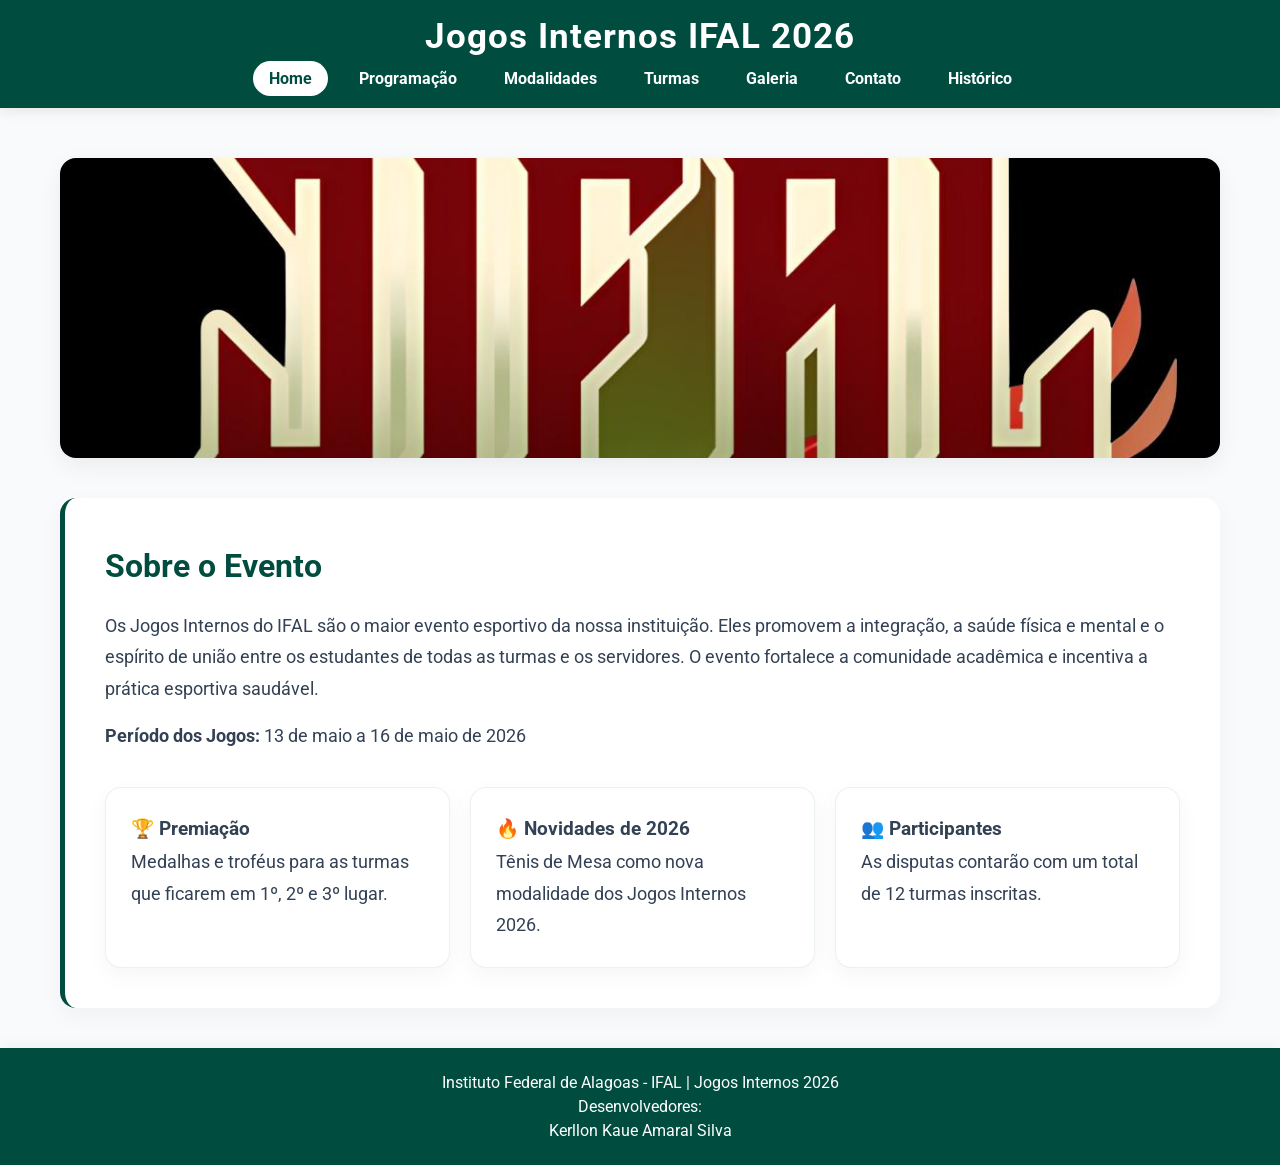
==== index.html @ f38f2f04 "first commit" ====
<!DOCTYPE html>
<html lang="pt-BR">
<head>
  <meta charset="UTF-8">
  <meta name="viewport" content="width=device-width, initial-scale=1.0">
  <title>Jogos Internos IFAL 2026</title>
  <link rel="stylesheet" href="style.css">
  <link href="https://fonts.googleapis.com/css2?family=Roboto:wght@400;700&display=swap" rel="stylesheet">
</head>
<body>
  <header>
    <h1>Jogos Internos IFAL 2026</h1>
    <nav>
      <ul class="menu">
        <li><a href="index.html" class="ativo">Home</a></li>
        <li><a href="programacao.html">Programação</a></li>
        <li><a href="modalidades.html">Modalidades</a></li>
        <li><a href="equipes.html">Turmas</a></li>
        <li><a href="galeria.html">Galeria</a></li>
        <li><a href="contato.html">Contato</a></li>
        <li><a href="historico.html">Histórico</a></li>
      </ul>
    </nav>
  </header>

  <main>
    <section class="banner">
      <img src="imagens/banner.jpg" alt="Banner Jogos Internos IFAL">
    </section>

    <section class="resumo">
      <h2>Sobre o Evento</h2>
      <p>Os Jogos Internos do IFAL são o maior evento esportivo da nossa instituição. Eles promovem a integração, a saúde física e mental e o espírito de união entre os estudantes de todas as turmas e os servidores. O evento fortalece a comunidade acadêmica e incentiva a prática esportiva saudável.</p>

      <p><strong>Período dos Jogos:</strong> 13 de maio a 16 de maio de 2026</p>

      <div class="destaques-ano">
        <div class="destaque-item">
          <h3>🏆 Premiação</h3>
          <p>Medalhas e troféus para as turmas que ficarem em 1º, 2º e 3º lugar.</p>
        </div>
        <div class="destaque-item">
          <h3>🔥 Novidades de 2026</h3>
          <p>Tênis de Mesa como nova modalidade dos Jogos Internos 2026.</p>
        </div>
        <div class="destaque-item">
          <h3>👥 Participantes</h3>
          <p>As disputas contarão com um total de 12 turmas inscritas.</p>
        </div>
      </div>
    </section>
  </main>

<footer class="rodape"> 
  <p>Instituto Federal de Alagoas - IFAL | Jogos Internos 2026</p> 
  <p>Desenvolvedores:</p> 
  <p>Kerllon Kaue Amaral Silva</p> 
</body>
</html>
---- style.css ----
:root {
  --primaria: #004d40;
  --secundaria: #00695c;
  --destaque: #e0f2f1;
  --fundo: #f8fafc;
  --texto: #334155;
}

* {
  margin: 0;
  padding: 0;
  box-sizing: border-box;
}

body {
  font-family: 'Roboto', Arial, sans-serif;
  background-color: var(--fundo);
  color: var(--texto);
  display: flex;
  flex-direction: column;
  min-height: 100vh;
}

main {
  flex: 1;
  width: 100%;
  max-width: 1200px;
  margin: 50px auto 40px;
  padding: 0 20px;
}

header {
  background: var(--primaria);
  color: white;
  padding: 15px 20px 20px;
  text-align: center;
  box-shadow: 0 4px 12px rgba(0,0,0,0.08);
  display: flex;
  flex-direction: column;
  align-items: center;
}

header h1 {
  font-size: 2.2em;
  margin-top: 0;
  margin-bottom: 12px;
  letter-spacing: 1px;
}

.menu {
  list-style: none;
  display: flex;
  justify-content: center;
  flex-wrap: wrap;
  gap: 15px;
}

.menu li a {
  color: white;
  text-decoration: none;
  font-weight: bold;
  padding: 8px 16px;
  border-radius: 20px;
  transition: all 0.3s ease;
}

.menu li a:hover, 
.menu li a.ativo {
  background-color: white;
  color: var(--primaria);
}

.card {
  background: white;
  border-radius: 16px; 
  border: 1px solid rgba(0, 77, 64, 0.08); 
  box-shadow: 0 8px 24px rgba(0, 0, 0, 0.04); 
  overflow: hidden;
  text-align: center;
  transition: transform 0.3s cubic-bezier(0.4, 0, 0.2, 1), box-shadow 0.3s ease;
  display: flex;
  flex-direction: column;
}

.card:hover {
  transform: translateY(-6px);
  box-shadow: 0 16px 32px rgba(0, 77, 64, 0.12); 
}

.card img {
  width: 100%;
  height: 180px;
  object-fit: cover;
  border-bottom: 1px solid rgba(0, 77, 64, 0.08); 
}

.card h3 {
  color: var(--primaria);
  margin: 18px 0 8px;
  font-size: 1.4em;
}

.card p {
  color: #555;
  padding: 0 20px 25px;
  line-height: 1.6;
  font-weight: 500;
  flex: 1;
}

.banner {
  width: 100%;
  max-width: 1200px;
  margin: 0 auto 40px;
  border-radius: 16px;
  overflow: hidden;
  box-shadow: 0 8px 24px rgba(0,0,0,0.06);
  display: flex;
}

.banner img {
  width: 100%;
  height: 300px;
  object-fit: cover;
}

.resumo {
  background: white;
  padding: 40px;
  border-radius: 16px;
  box-shadow: 0 8px 24px rgba(0,0,0,0.04);
  border-left: 5px solid var(--primaria);
  line-height: 1.8;
  display: flex;
  flex-direction: column;
  gap: 15px;
}

.resumo h2 {
  color: var(--primaria);
  font-size: 2em;
}

.resumo p, .resumo ul {
  font-size: 1.1em;
}

.resumo ul {
  margin-left: 20px;
}

.destaques-ano {
  display: flex;
  gap: 20px;
  flex-wrap: wrap;
  margin-top: 20px;
}

.destaque-item {
  flex: 1;
  min-width: 250px;
  background: white; 
  padding: 25px;
  border-radius: 16px;
  border: 1px solid rgba(0, 77, 64, 0.08);
  box-shadow: 0 8px 24px rgba(0, 0, 0, 0.04);
  transition: transform 0.3s cubic-bezier(0.4, 0, 0.2, 1), box-shadow 0.3s ease;
}

.destaque-item:hover {
  transform: translateY(-4px);
  box-shadow: 0 12px 32px rgba(0, 77, 64, 0.12);
}

.modalidades h2 {
  text-align: center;
  color: var(--primaria);
  margin-bottom: 30px;
  font-size: 2em;
}

.grid {
  display: flex;
  flex-wrap: wrap;
  justify-content: center;
  gap: 30px;
}

.grid .card {
  flex: 1 1 calc(33.333% - 30px);
  min-width: 280px;
}

.topo-card {
  font-size: 3.5em;
  padding: 25px 0 5px;
}

.equipes h2 {
  text-align: left;
  border-bottom: 2px dashed #cbd5e1;
  padding-bottom: 12px;
  margin-top: 45px;
  margin-bottom: 25px; 
  color: var(--primaria);
  font-size: 1.8em;
}

.equipes h2:first-child, 
.equipes h2:first-of-type {
  margin-top: 0;
}

.grupo, .historico, .galeria {
  display: flex;
  flex-wrap: wrap;
  justify-content: center;
  gap: 25px; 
}

.grupo .card, .historico .card, .galeria .foto {
  flex: 1 1 calc(25% - 25px); 
  min-width: 220px;
}

.historico .card figcaption {
  background: var(--destaque);
  color: var(--primaria);
  padding: 15px;
  font-weight: bold;
  font-size: 1.1em;
}

.foto {
  border-radius: 12px;
  overflow: hidden;
  box-shadow: 0 6px 16px rgba(0,0,0,0.06);
  transition: transform 0.3s cubic-bezier(0.4, 0, 0.2, 1), box-shadow 0.3s ease;
}

.foto:hover { 
  transform: scale(1.03); 
  box-shadow: 0 12px 24px rgba(0,0,0,0.12);
}

.foto img {
  width: 100%;
  height: 250px;
  object-fit: cover;
  display: block;
}

.programacao {
  display: flex;
  flex-direction: column;
  gap: 30px;
}

.dia {
  background: white;
  border-radius: 16px;
  padding: 30px;
  box-shadow: 0 8px 24px rgba(0,0,0,0.04);
}

.dia h2 {
  color: var(--primaria);
  border-bottom: 2px dashed #cbd5e1;
  padding-bottom: 12px;
  margin-bottom: 20px;
}

.dia ul { list-style: none; display: flex; flex-direction: column; gap: 12px;}

.dia li {
  background: var(--fundo);
  padding: 14px 20px;
  border-radius: 10px;
  display: flex;
  align-items: center;
  font-size: 1.1em;
  border-left: 5px solid #cbd5e1; 
  transition: transform 0.2s ease;
}

.dia li:hover {
  transform: translateX(4px); 
}

.dia li strong {
  background: #e2e8f0;
  padding: 5px 10px;
  border-radius: 6px;
  margin-right: 15px;
  color: #1e293b;
}

.dia li span.local {
  margin-left: auto;
  font-size: 0.9em;
  color: #666;
}

.dia li.futsal   { border-left-color: #2f00ff; }
.dia li.handebol { border-left-color: #facc15; }
.dia li.basquete { border-left-color: #ff6200; }
.dia li.volei    { border-left-color: #ff00ea; }
.dia li.xadrez   { border-left-color: #1eff00; }
.dia li.tenis    { border-left-color: #00ffff; }

.contato-form {
  background: white;
  max-width: 600px;
  margin: 0 auto;
  padding: 40px;
  border-radius: 8px; 
  box-shadow: 0 4px 15px rgba(0,0,0,0.05); 
  border-top: 5px solid var(--primaria); 
}

.contato-form form {
  display: flex;
  flex-direction: column;
}

.contato-form h2 {
  text-align: center;
  color: var(--primaria);
  margin-bottom: 30px;
  font-size: 2em; 
}

.contato-form label {
  font-weight: bold;
  margin-bottom: 8px;
  color: var(--primaria);
  font-size: 1em;
}

.contato-form input, .contato-form textarea {
  background: #ffffff; 
  border: 1px solid #ccc;
  border-radius: 6px; 
  padding: 14px;
  font-family: inherit;
  font-size: 1em;
  margin-bottom: 20px;
  color: var(--texto);
  transition: border-color 0.3s ease; 
}

.contato-form input:focus, .contato-form textarea:focus {
  border-color: var(--secundaria); 
  outline: none;
}

.contato-form button {
  padding: 16px;
  background: var(--primaria); 
  color: white;
  border: none;
  border-radius: 6px;
  font-size: 1.1em;
  font-weight: bold;
  cursor: pointer;
  transition: background-color 0.3s ease;
  margin-top: 10px;
}

.contato-form button:hover {
  background: var(--secundaria); 
}

.rodape {
  background: var(--primaria);
  color: white;
  padding: 25px 20px;
  margin-top: auto;
  display: flex;
  flex-direction: column;
  align-items: center;
  gap: 5px;
  text-align: center;
  box-shadow: 0 -4px 12px rgba(0,0,0,0.03);
}
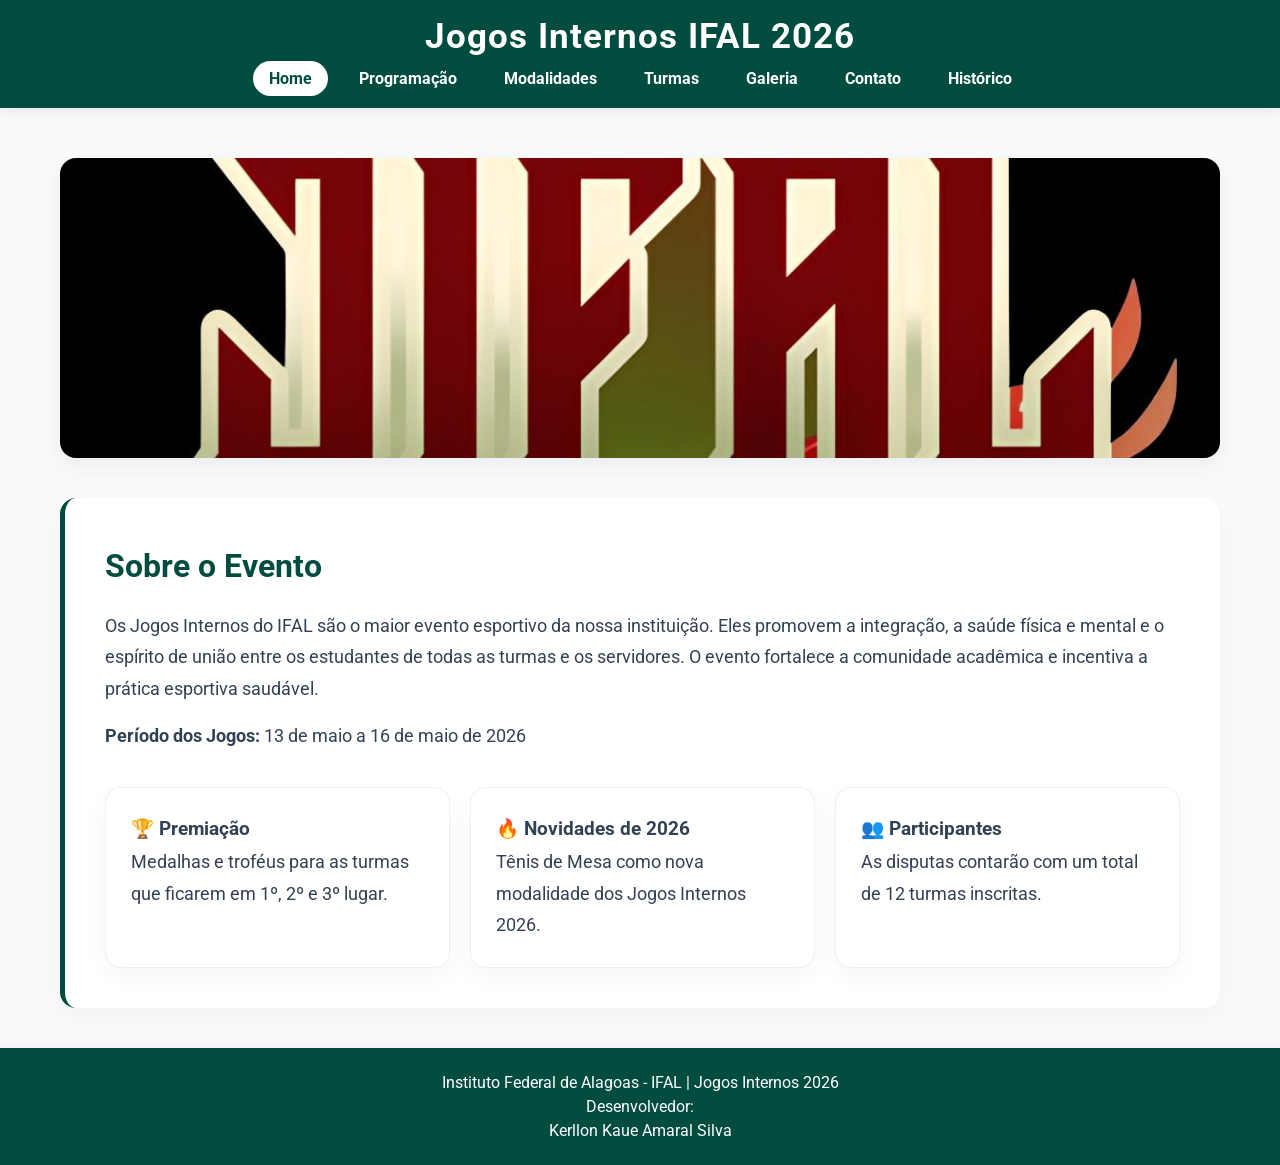
==== commit 8513fd29: "Change footer text from plural to singular" ====
--- a/index.html
+++ b/index.html
@@ -53,7 +53,7 @@
 
 <footer class="rodape"> 
   <p>Instituto Federal de Alagoas - IFAL | Jogos Internos 2026</p> 
-  <p>Desenvolvedores:</p> 
+  <p>Desenvolvedor:</p> 
   <p>Kerllon Kaue Amaral Silva</p> 
 </body>
-</html>+</html>
